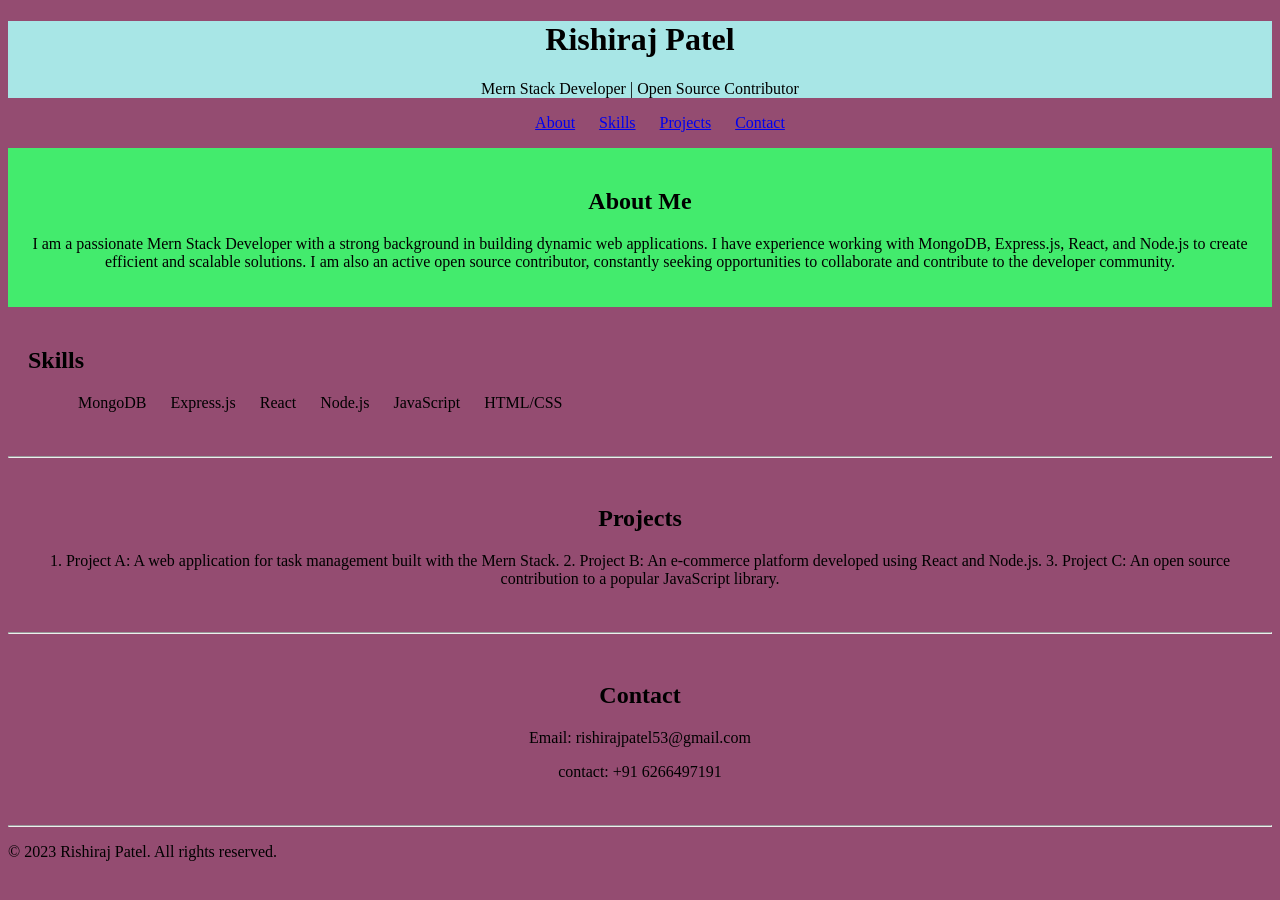
==== Project1/index.html @ 5ac7719f "initial commit" ====
<!DOCTYPE html>
<html lang="en">
<head>
    <meta charset="UTF-8">
    <meta name="viewport" content="width=device-width, initial-scale=1.0">
    <title>portfolio</title>
    <link rel="stylesheet" href="style.css">
</head>
<body>
    <header>
        <h1>
            Rishiraj Patel
        </h1>
        <P>
            Mern Stack Developer | Open Source Contributor
        </P>
    </header>
    <nav>
         <ul>
        
       <li> <a href = "#about">About</a></li>
        <li><a href = "#skills">Skills</a></li>
        <li><a href = "#projects">Projects</a></li>
        <li><a href = "#contact">Contact</a></li>
        </ul> 
        
        
    </nav>
    <section id = "about">
        <h2>About Me</h2>
        <p>
            I am a passionate Mern Stack Developer with a strong background in building dynamic web applications. I have experience working with MongoDB, Express.js, React, and Node.js to create efficient and scalable solutions. I am also an active open source contributor, constantly seeking opportunities to collaborate and contribute to the developer community.
        </p>
        
    </section>
    
        <section id = "skills">
            <h2>Skills</h2>
            <ul>
                <li>MongoDB</li>
                <li>Express.js</li>
                <li>React</li>
                <li>Node.js</li>
                <li>JavaScript</li>
                <li>HTML/CSS</li>
            </ul>

        </section>
        <hr>
        <section id = "projects">
            <h2>Projects</h2>
            <p>
                1. Project A: A web application for task management built with the Mern Stack.
                2. Project B: An e-commerce platform developed using React and Node.js.
                3. Project C: An open source contribution to a popular JavaScript library.
            </p>
        </section>
        <hr>
        <section id = "contact">
            <h2>Contact</h2>
            <p>Email: rishirajpatel53@gmail.com</p>
            <p>contact: +91 6266497191</p>
        </section><hr>
    <footer>
        <p>&copy; 2023 Rishiraj Patel. All rights reserved.</p>
    </footer>
</body>
</html>
---- Project1/style.css ----
header{
    text-align: center;
    background-color: rgb(168, 230, 230);
   
}
nav{
    text-align: center;
    
   
}
li{
    display: inline-block;
    margin: 0 10px;
}
#about{
    text-align: center;
    background-color: rgb(67, 235, 109);
    padding: 20px;
}
#projects{
    text-align: center;
    /* background-color: rgb(101, 67, 67); */
    padding: 20px;
}
#contact{
    text-align: center;
    /* background-color: rgb(138, 106, 106); */
    padding: 20px;
}
#skills{
    text-align: left;
    /* background-color: rgb(151, 128, 128); */
    padding: 20px;
}
body{
    background-color: rgb(148, 76, 113);
}
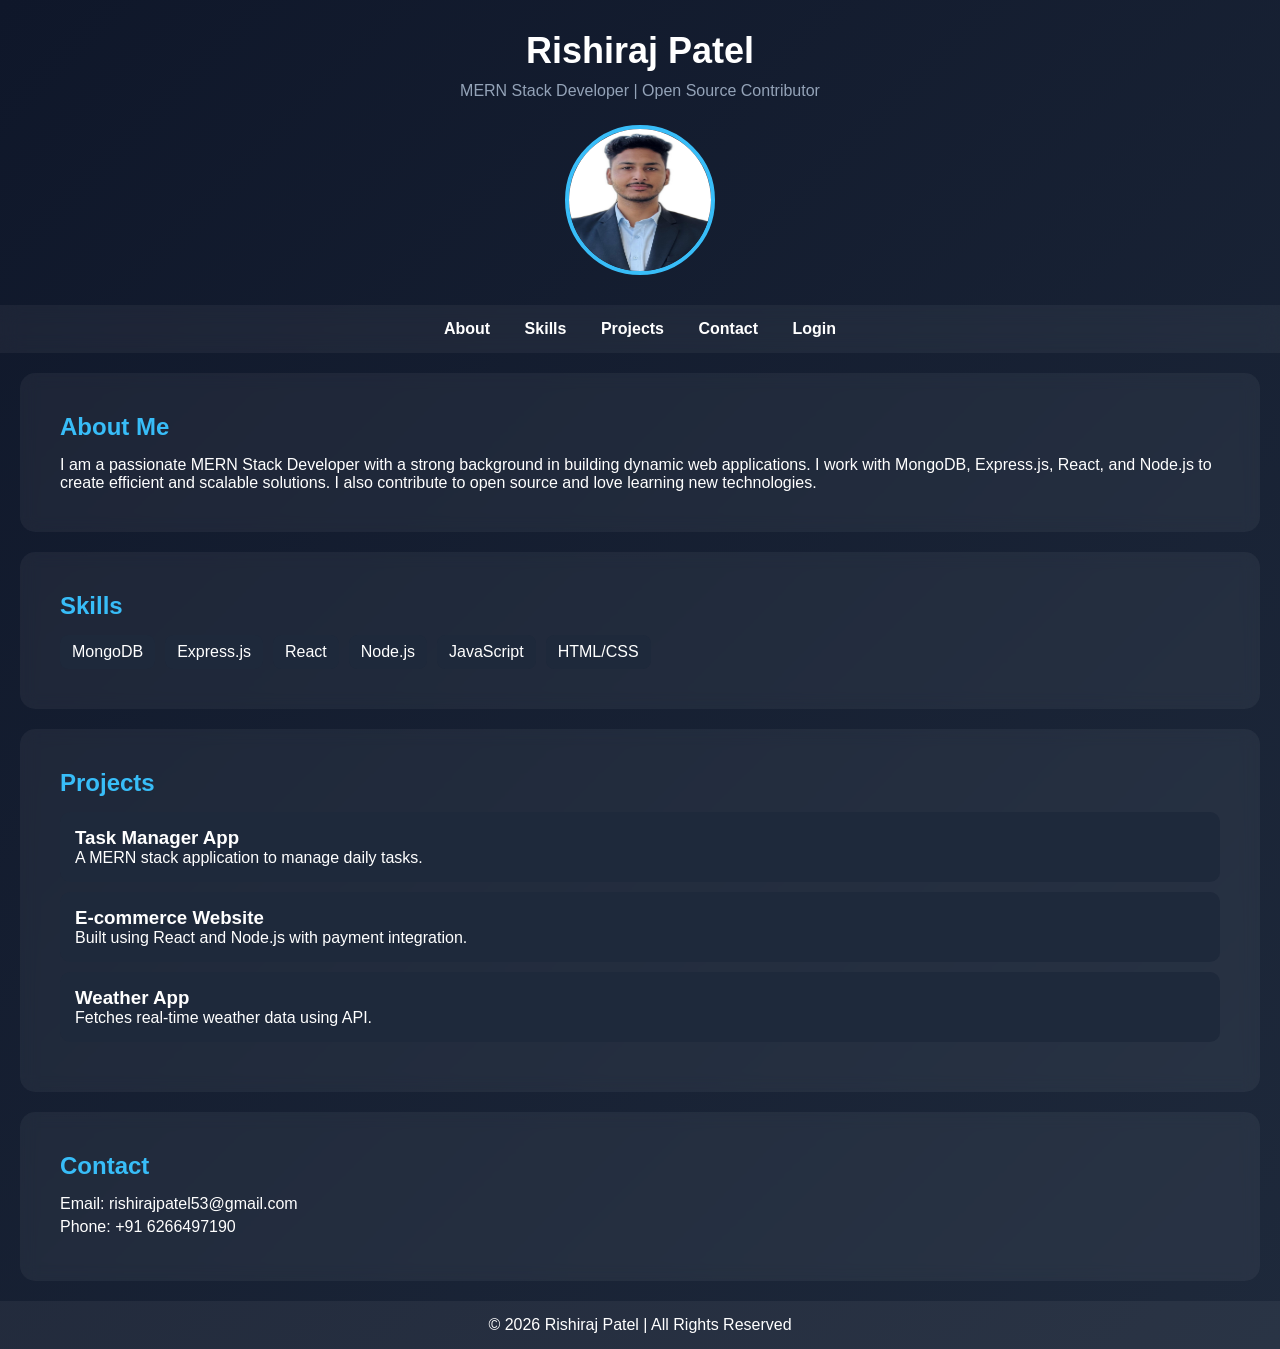
==== commit b02ffeaa: "add login page" ====
--- a/Project1/index.html
+++ b/Project1/index.html
@@ -1,68 +1,83 @@
-<!DOCTYPE html>
+<!doctype html>
 <html lang="en">
-<head>
-    <meta charset="UTF-8">
-    <meta name="viewport" content="width=device-width, initial-scale=1.0">
-    <title>portfolio</title>
-    <link rel="stylesheet" href="style.css">
-</head>
-<body>
+  <head>
+    <meta charset="UTF-8" />
+    <meta name="viewport" content="width=device-width, initial-scale=1.0" />
+    <title>Rishiraj Patel Portfolio</title>
+    <link rel="stylesheet" href="style.css" />
+  </head>
+
+  <body>
     <header>
-        <h1>
-            Rishiraj Patel
-        </h1>
-        <P>
-            Mern Stack Developer | Open Source Contributor
-        </P>
+      <h1>Rishiraj Patel</h1>
+      <p>MERN Stack Developer | Open Source Contributor</p>
+      <img src="mypic.jpeg" alt="profile" />
     </header>
+
     <nav>
-         <ul>
-        
-       <li> <a href = "#about">About</a></li>
-        <li><a href = "#skills">Skills</a></li>
-        <li><a href = "#projects">Projects</a></li>
-        <li><a href = "#contact">Contact</a></li>
-        </ul> 
-        
-        
+      <ul>
+        <li><a href="#about">About</a></li>
+        <li><a href="#skills">Skills</a></li>
+        <li><a href="#projects">Projects</a></li>
+        <li><a href="#contact">Contact</a></li>
+        <li>
+          <a
+            href="http://127.0.0.1:3000/Project1/login.html?vscode-livepreview=true="
+            >Login</a
+          >
+        </li>
+      </ul>
     </nav>
-    <section id = "about">
-        <h2>About Me</h2>
-        <p>
-            I am a passionate Mern Stack Developer with a strong background in building dynamic web applications. I have experience working with MongoDB, Express.js, React, and Node.js to create efficient and scalable solutions. I am also an active open source contributor, constantly seeking opportunities to collaborate and contribute to the developer community.
-        </p>
-        
+
+    <section id="about">
+      <h2>About Me</h2>
+      <p>
+        I am a passionate MERN Stack Developer with a strong background in
+        building dynamic web applications. I work with MongoDB, Express.js,
+        React, and Node.js to create efficient and scalable solutions. I also
+        contribute to open source and love learning new technologies.
+      </p>
     </section>
-    
-        <section id = "skills">
-            <h2>Skills</h2>
-            <ul>
-                <li>MongoDB</li>
-                <li>Express.js</li>
-                <li>React</li>
-                <li>Node.js</li>
-                <li>JavaScript</li>
-                <li>HTML/CSS</li>
-            </ul>
 
-        </section>
-        <hr>
-        <section id = "projects">
-            <h2>Projects</h2>
-            <p>
-                1. Project A: A web application for task management built with the Mern Stack.
-                2. Project B: An e-commerce platform developed using React and Node.js.
-                3. Project C: An open source contribution to a popular JavaScript library.
-            </p>
-        </section>
-        <hr>
-        <section id = "contact">
-            <h2>Contact</h2>
-            <p>Email: rishirajpatel53@gmail.com</p>
-            <p>contact: +91 6266497191</p>
-        </section><hr>
+    <section id="skills">
+      <h2>Skills</h2>
+      <ul>
+        <li>MongoDB</li>
+        <li>Express.js</li>
+        <li>React</li>
+        <li>Node.js</li>
+        <li>JavaScript</li>
+        <li>HTML/CSS</li>
+      </ul>
+    </section>
+
+    <section id="projects">
+      <h2>Projects</h2>
+
+      <div class="project-box">
+        <h3>Task Manager App</h3>
+        <p>A MERN stack application to manage daily tasks.</p>
+      </div>
+
+      <div class="project-box">
+        <h3>E-commerce Website</h3>
+        <p>Built using React and Node.js with payment integration.</p>
+      </div>
+
+      <div class="project-box">
+        <h3>Weather App</h3>
+        <p>Fetches real-time weather data using API.</p>
+      </div>
+    </section>
+
+    <section id="contact">
+      <h2>Contact</h2>
+      <p>Email: rishirajpatel53@gmail.com</p>
+      <p>Phone: +91 6266497190</p>
+    </section>
+
     <footer>
-        <p>&copy; 2023 Rishiraj Patel. All rights reserved.</p>
+      <p>© 2026 Rishiraj Patel | All Rights Reserved</p>
     </footer>
-</body>
-</html>+  </body>
+</html>
--- a/Project1/style.css
+++ b/Project1/style.css
@@ -1,37 +1,115 @@
-header{
-    text-align: center;
-    background-color: rgb(168, 230, 230);
-   
+* {
+  margin: 0;
+  padding: 0;
+  box-sizing: border-box;
 }
-nav{
-    text-align: center;
-    
-   
+
+body {
+  font-family: "Segoe UI", sans-serif;
+  background: linear-gradient(135deg, #0f172a, #1e293b);
+  color: #fff;
 }
-li{
-    display: inline-block;
-    margin: 0 10px;
+
+header {
+  display: flex;
+  flex-direction: column;
+  align-items: center;
+  padding: 30px;
 }
-#about{
-    text-align: center;
-    background-color: rgb(67, 235, 109);
-    padding: 20px;
+
+header h1 {
+  font-size: 36px;
 }
-#projects{
-    text-align: center;
-    /* background-color: rgb(101, 67, 67); */
-    padding: 20px;
+
+header p {
+  color: #94a3b8;
+  margin: 10px 0;
 }
-#contact{
-    text-align: center;
-    /* background-color: rgb(138, 106, 106); */
-    padding: 20px;
+
+header img {
+  width: 150px;
+  height: 150px;
+  border-radius: 50%;
+  border: 4px solid #38bdf8;
+  margin-top: 15px;
 }
-#skills{
-    text-align: left;
-    /* background-color: rgb(151, 128, 128); */
-    padding: 20px;
+
+nav {
+  background: rgba(255, 255, 255, 0.05);
+  padding: 15px;
+  backdrop-filter: blur(10px);
 }
-body{
-    background-color: rgb(148, 76, 113);
-}+
+nav ul {
+  text-align: center;
+}
+
+nav ul li {
+  display: inline-block;
+  margin: 0 15px;
+}
+
+nav ul li a {
+  text-decoration: none;
+  color: #fff;
+  font-weight: bold;
+  transition: 0.3s;
+}
+
+nav ul li a:hover {
+  color: #dcdcdc;
+}
+
+section {
+  padding: 40px;
+  margin: 20px;
+  border-radius: 15px;
+  background: rgba(255, 255, 255, 0.05);
+  backdrop-filter: blur(8px);
+  transition: 0.3s;
+}
+
+section:hover {
+  transform: translateY(-5px);
+}
+
+h2 {
+  margin-bottom: 15px;
+  color: #38bdf8;
+}
+
+#skills ul {
+  list-style: none;
+  display: flex;
+  flex-wrap: wrap;
+  gap: 10px;
+}
+
+#skills li {
+  background: #1e293b;
+  padding: 8px 12px;
+  border-radius: 8px;
+}
+
+.project-box {
+  background: #1e293b;
+  padding: 15px;
+  margin: 10px 0;
+  border-radius: 10px;
+  transition: 0.3s;
+}
+
+.project-box:hover {
+  transform: scale(1.05);
+}
+
+#contact p {
+  margin: 5px 0;
+}
+
+footer {
+  text-align: center;
+  padding: 15px;
+  background: rgba(255, 255, 255, 0.05);
+  margin-top: 20px;
+}
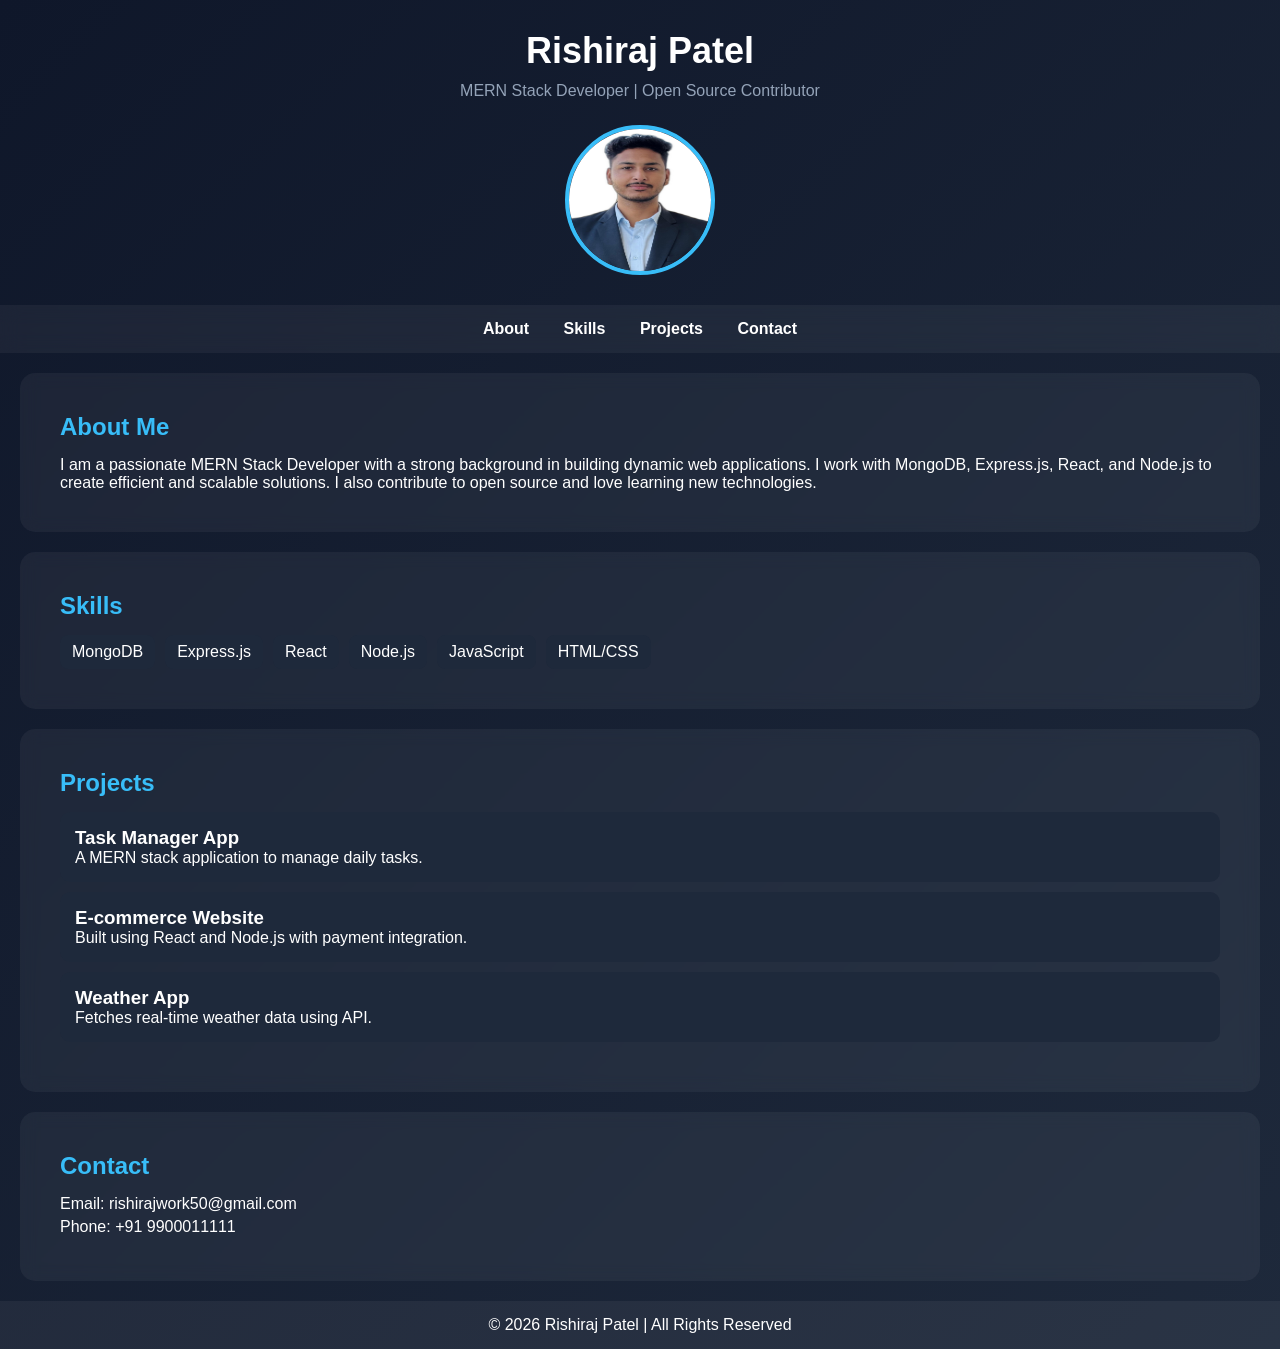
==== commit 7c089c08: "final correct project upload" ====
--- a/Project1/index.html
+++ b/Project1/index.html
@@ -19,11 +19,11 @@
         <li><a href="#about">About</a></li>
         <li><a href="#skills">Skills</a></li>
         <li><a href="#projects">Projects</a></li>
-        <li><a href="#contact">Contact</a></li>
         <li>
           <a
-            href="http://127.0.0.1:3000/Project1/login.html?vscode-livepreview=true="
-            >Login</a
+            href="http://127.0.0.1:3000/Project1/contact.html?vscode-livepreview=true"
+            target="_blank"
+            >Contact</a
           >
         </li>
       </ul>
@@ -72,8 +72,8 @@
 
     <section id="contact">
       <h2>Contact</h2>
-      <p>Email: rishirajpatel53@gmail.com</p>
-      <p>Phone: +91 6266497190</p>
+      <p>Email: rishirajwork50@gmail.com</p>
+      <p>Phone: +91 9900011111</p>
     </section>
 
     <footer>
